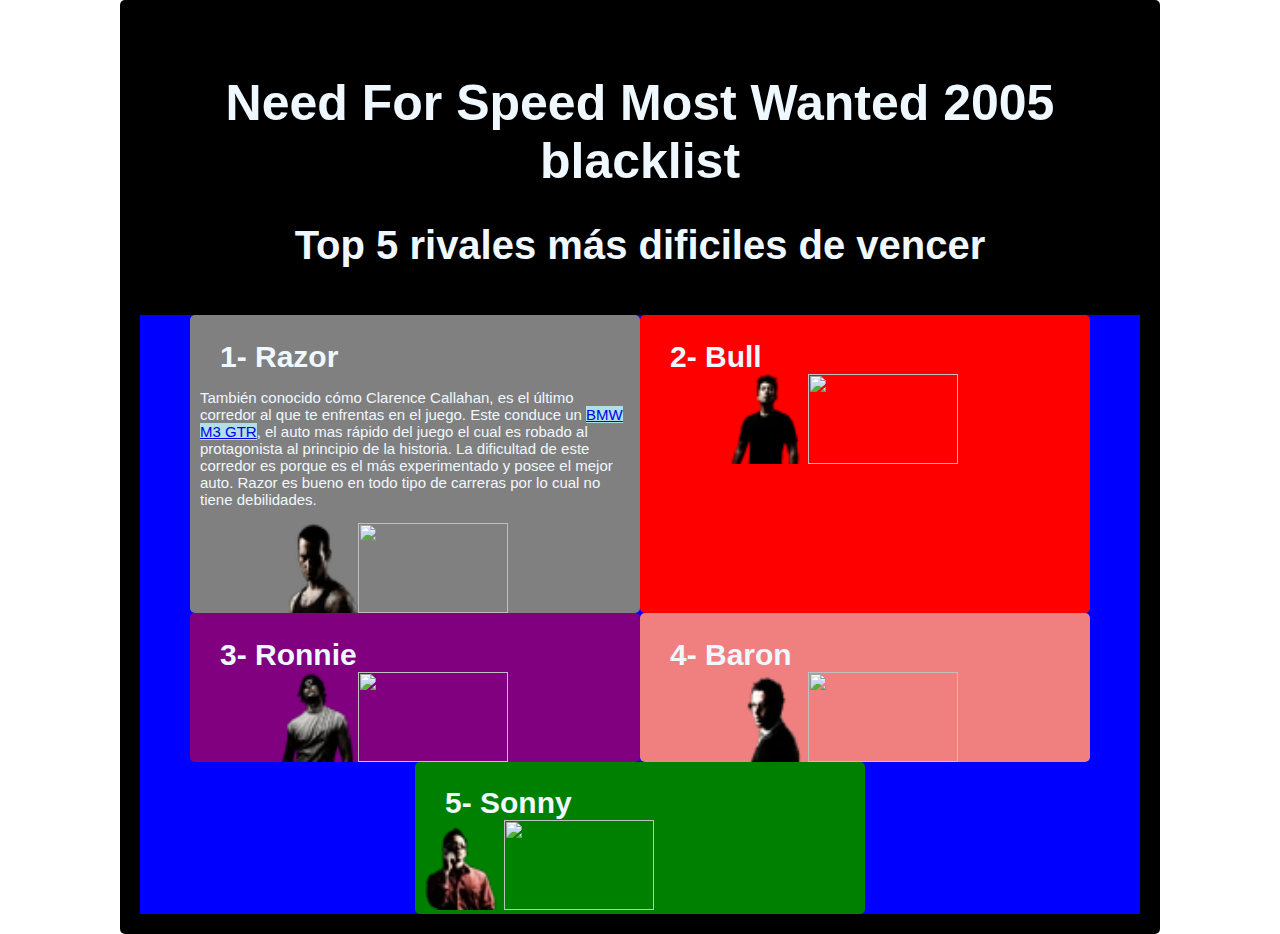
==== index.html @ 93cea6fb "avencamos muchisimamente godeto 2" ====
<!DOCTYPE html>
<html lang="en">

<head>
    <meta charset="UTF-8">
    <meta name="viewport" content="width=device-width, initial-scale=1.0">
    <link rel="stylesheet" href="/styles.css">
    <title>NFSMW</title>
</head>

<body>
    <div class="main">
        <div class="container">
            <div class="titles">
                <h1 class="title">Need For Speed Most Wanted 2005 blacklist</h1>
                <h1 class="title2">Top 5 rivales más dificiles de vencer</h2>
            </div>
            <div class="cont-primeros-dos">
                <div class="razor-info">
                    <h2 class="h2s">1- Razor</h4>
                        <p class="info">También conocido cómo Clarence Callahan, es el último corredor al que te
                            enfrentas en el juego. Este conduce un <a href="index2.html">BMW M3 GTR</a>, el auto mas
                            rápido del juego el cual es robado al protagonista al principio de la historia. La
                            dificultad de este corredor es porque es el más experimentado y posee el mejor auto. Razor
                            es bueno en todo tipo de carreras por lo cual no tiene debilidades.</p>
                        <div class="cont-img">
                            <img class="imgs-mans" src="/imgs/mans/Razor.jpg">
                            <img class="imgs" src="/imgs/m3gtr.jpg">
                        </div>
                </div>
                <div class="bull-info">
                    <h2 class="h2s">2- Bull</h2>
                    <div class="cont-img">
                        <img class="imgs-mans" src="/imgs/mans/Toru.png">
                        <img class="imgs" src="/imgs/mercedes-bull.jpg">
                    </div>
                </div>
            </div>
            <div class="cont-primeros-dos">
                <div class="ronnie-info">
                    <h2 class="h2s">3- Ronnie</h2>
                    <div class="cont-img">
                        <img class="imgs-mans" src="/imgs/mans/Ronnie.png">
                        <img class="imgs" src="/imgs/astonmartin_ronnie.jpg">
                    </div>
                </div>
                <div class="baron-info">
                    <h2 class="h2s">4- Baron</h2>
                    <div class="cont-img">
                        <img class="imgs-mans" src="/imgs/mans/Baron.png">
                        <img class="imgs" src="/imgs/porsche_baron.jpg" />
                    </div>
                </div>
            </div>
            <div class="ultimo">
                <div class="sonny-info">
                    <h2 class="h2s">5- Sonny</h2>
                    <div class="cont-img"></div>
                    <img class="imgs-mans" src="/imgs/mans/Sonny.png">
                    <img class="imgs" src="/imgs/golf_sonny.jpg">
                </div>
            </div>
        </div>
    </div>
</body>

</html>
---- styles.css ----
body, html {
    margin: 0;
    padding: 0;
    height: 100%;
    font-family: -apple-system, BlinkMacSystemFont, 'Segoe UI', 'Roboto', 'Oxygen',
        'Ubuntu', 'Cantarell', 'Fira Sans', 'Droid Sans', 'Helvetica Neue',
        sans-serif;
}

.main {
    width: 100%;
    display: flex;
    flex-direction: column; /* Alinear los elementos verticalmente */
    justify-content: space-between; /* Espacio igual entre los elementos */
    background-image: url("/imgs/background.jpg");
    background-size: cover;
}

a{
  background-color: powderblue;
  transition: background-color 0.5s;
}

a:hover{
    background-color: gold;
}

.titles {
    background-color: black;
    color: aliceblue;
    text-align: center;
    padding: 20px;
}

.title {
    font-size: 50px;
}

.title2 {
    font-size: 40px;
    margin-top: 20px; /* Añadir margen superior */
}

.container {
    border-radius: 5px;
    border-color: rgb(255, 0, 0);
    color: aliceblue;
    background-color: black;
    width: 1000px;
    height: 87%;
    padding: 20px;
    margin: auto; /* Centrar el contenedor horizontalmente */
}

.h2s {
    font-size: 30px;
    margin-left: 30px;
    margin-bottom: 0px;
}

.cont-primeros-dos{
    display: flex;
    justify-content: center;
    background-color: blue;
}

.razor-info{
    border-radius: 5px;
    background-color:gray;
    border-color: white;
    width: 450px;
}

.bull-info{
    border-radius: 5px;
    background-color: red;
    border-color: white;
    width: 450px;
}

.ronnie-info{
    border-radius: 5px;
    background-color: purple;
    border-color: white;
    width: 450px;
}

.baron-info{
    border-radius: 5px;
    background-color:lightcoral;
    border-color: white;
    width: 450px;
}

.ultimo{
    display: flex;
    justify-content: center;
    background-color: blue;
}

.sonny-info{
    border-radius: 5px;
    background-color:green;
    border-color: white;
    width: 450px;
}

.info {
    margin-left: 10px;
    margin-right: 10px;
    font-size: 15px;
}

.cont-img{
    display:flex;
    justify-content: center;
    width: 400px;
}

.imgs {
    width: 150px;
    height: 90px;
}

.imgs-mans{
    width: 85px;
}
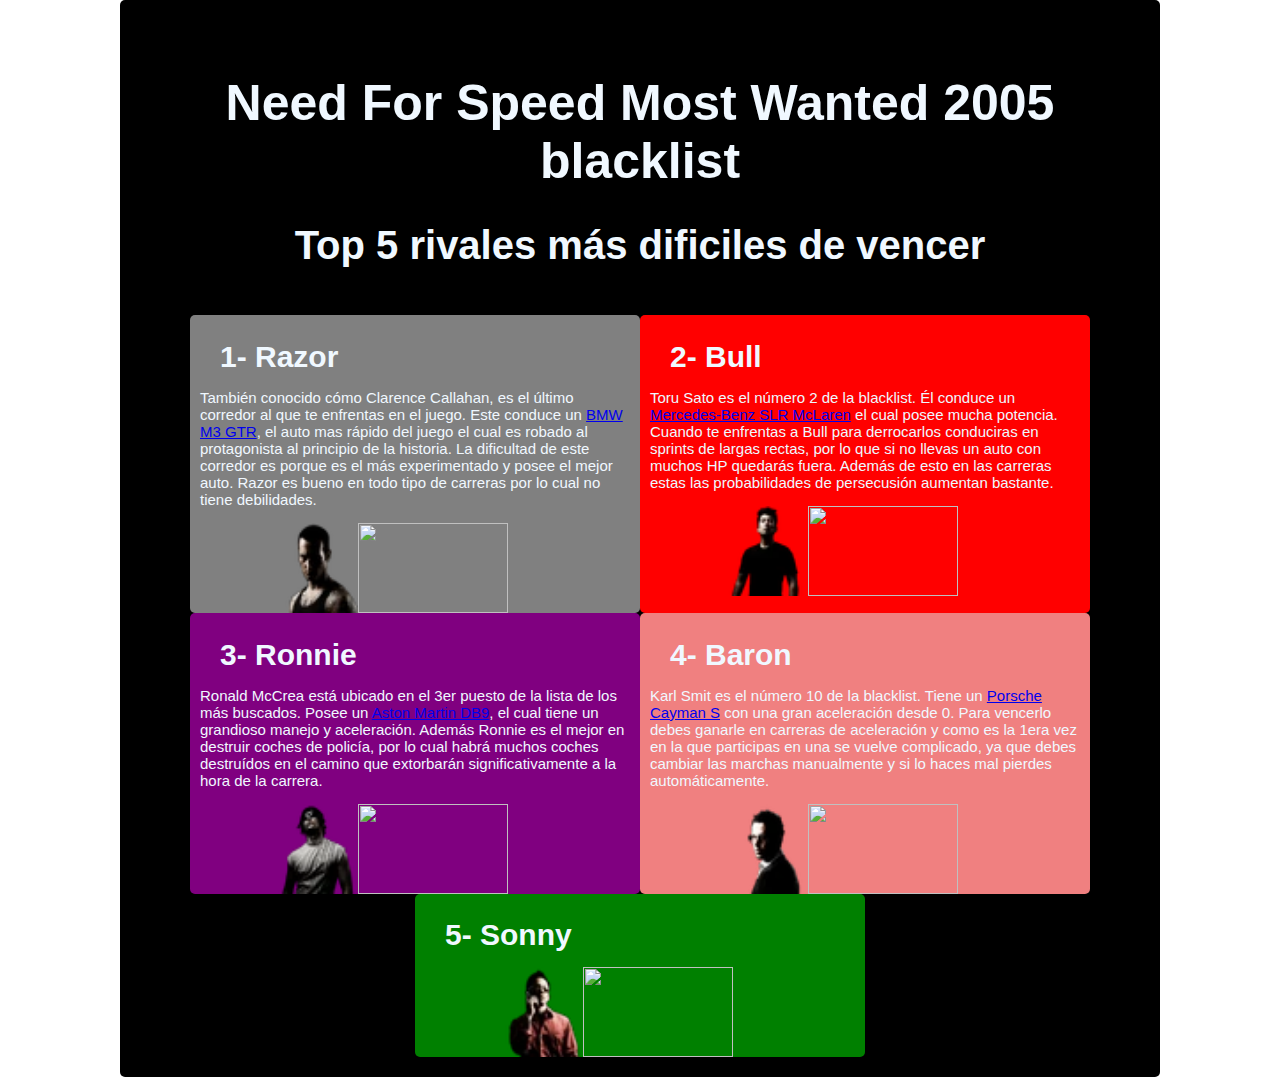
==== commit 16451360: "avance godeto" ====
--- a/index.html
+++ b/index.html
@@ -17,19 +17,24 @@
             </div>
             <div class="cont-primeros-dos">
                 <div class="razor-info">
-                    <h2 class="h2s">1- Razor</h4>
-                        <p class="info">También conocido cómo Clarence Callahan, es el último corredor al que te
-                            enfrentas en el juego. Este conduce un <a href="index2.html">BMW M3 GTR</a>, el auto mas
-                            rápido del juego el cual es robado al protagonista al principio de la historia. La
-                            dificultad de este corredor es porque es el más experimentado y posee el mejor auto. Razor
-                            es bueno en todo tipo de carreras por lo cual no tiene debilidades.</p>
-                        <div class="cont-img">
-                            <img class="imgs-mans" src="/imgs/mans/Razor.jpg">
-                            <img class="imgs" src="/imgs/m3gtr.jpg">
-                        </div>
+                    <h2 class="h2s">1- Razor</h2>
+                    <p class="info">También conocido cómo Clarence Callahan, es el último corredor al que te
+                        enfrentas en el juego. Este conduce un <a href="index2.html">BMW M3 GTR</a>, el auto mas
+                        rápido del juego el cual es robado al protagonista al principio de la historia. La
+                        dificultad de este corredor es porque es el más experimentado y posee el mejor auto. Razor
+                        es bueno en todo tipo de carreras por lo cual no tiene debilidades.</p>
+                    <div class="cont-img">
+                        <img class="imgs-mans" src="/imgs/mans/Razor.jpg">
+                        <img class="imgs" src="/imgs/m3gtr.jpg">
+                    </div>
                 </div>
                 <div class="bull-info">
                     <h2 class="h2s">2- Bull</h2>
+                    <p class="info">Toru Sato es el número 2 de la blacklist. Él conduce un <a
+                            href="index4.html">Mercedes-Benz SLR McLaren</a> el cual posee mucha potencia. Cuando te
+                        enfrentas a Bull para derrocarlos conduciras en sprints de largas rectas, por lo que si no
+                        llevas un auto con muchos HP quedarás fuera. Además de esto en las carreras estas las
+                        probabilidades de persecusión aumentan bastante.</p>
                     <div class="cont-img">
                         <img class="imgs-mans" src="/imgs/mans/Toru.png">
                         <img class="imgs" src="/imgs/mercedes-bull.jpg">
@@ -39,6 +44,10 @@
             <div class="cont-primeros-dos">
                 <div class="ronnie-info">
                     <h2 class="h2s">3- Ronnie</h2>
+                    <p class="info">Ronald McCrea está ubicado en el 3er puesto de la lista de los más buscados. Posee
+                        un <a href="index5.html">Aston Martin DB9</a>, el cual tiene un grandioso manejo y aceleración.
+                        Además Ronnie es el mejor en destruir coches de policía, por lo cual habrá muchos coches
+                        destruídos en el camino que extorbarán significativamente a la hora de la carrera.</p>
                     <div class="cont-img">
                         <img class="imgs-mans" src="/imgs/mans/Ronnie.png">
                         <img class="imgs" src="/imgs/astonmartin_ronnie.jpg">
@@ -46,6 +55,10 @@
                 </div>
                 <div class="baron-info">
                     <h2 class="h2s">4- Baron</h2>
+                    <p class="info">Karl Smit es el número 10 de la blacklist. Tiene un <a href="index6.html">Porsche
+                            Cayman S</a> con una gran aceleración desde 0. Para vencerlo debes ganarle en carreras de
+                        aceleración y como es la 1era vez en la que participas en una se vuelve complicado, ya que debes
+                        cambiar las marchas manualmente y si lo haces mal pierdes automáticamente.</p>
                     <div class="cont-img">
                         <img class="imgs-mans" src="/imgs/mans/Baron.png">
                         <img class="imgs" src="/imgs/porsche_baron.jpg" />
@@ -55,13 +68,16 @@
             <div class="ultimo">
                 <div class="sonny-info">
                     <h2 class="h2s">5- Sonny</h2>
-                    <div class="cont-img"></div>
-                    <img class="imgs-mans" src="/imgs/mans/Sonny.png">
-                    <img class="imgs" src="/imgs/golf_sonny.jpg">
+                    <p class="info"></p>
+                    <div class="cont-img">
+                        <img class="imgs-mans" src="/imgs/mans/Sonny.png">
+                        <img class="imgs" src="/imgs/golf_sonny.jpg">
+                    </div>
                 </div>
             </div>
         </div>
     </div>
+    </div>
 </body>
 
 </html>--- a/styles.css
+++ b/styles.css
@@ -17,7 +17,6 @@
 }
 
 a{
-  background-color: powderblue;
   transition: background-color 0.5s;
 }
 
@@ -61,7 +60,7 @@
 .cont-primeros-dos{
     display: flex;
     justify-content: center;
-    background-color: blue;
+    background-color: rgb(0, 0, 0);
 }
 
 .razor-info{
@@ -95,7 +94,7 @@
 .ultimo{
     display: flex;
     justify-content: center;
-    background-color: blue;
+    background-color: rgb(0, 0, 0);
 }
 
 .sonny-info{
